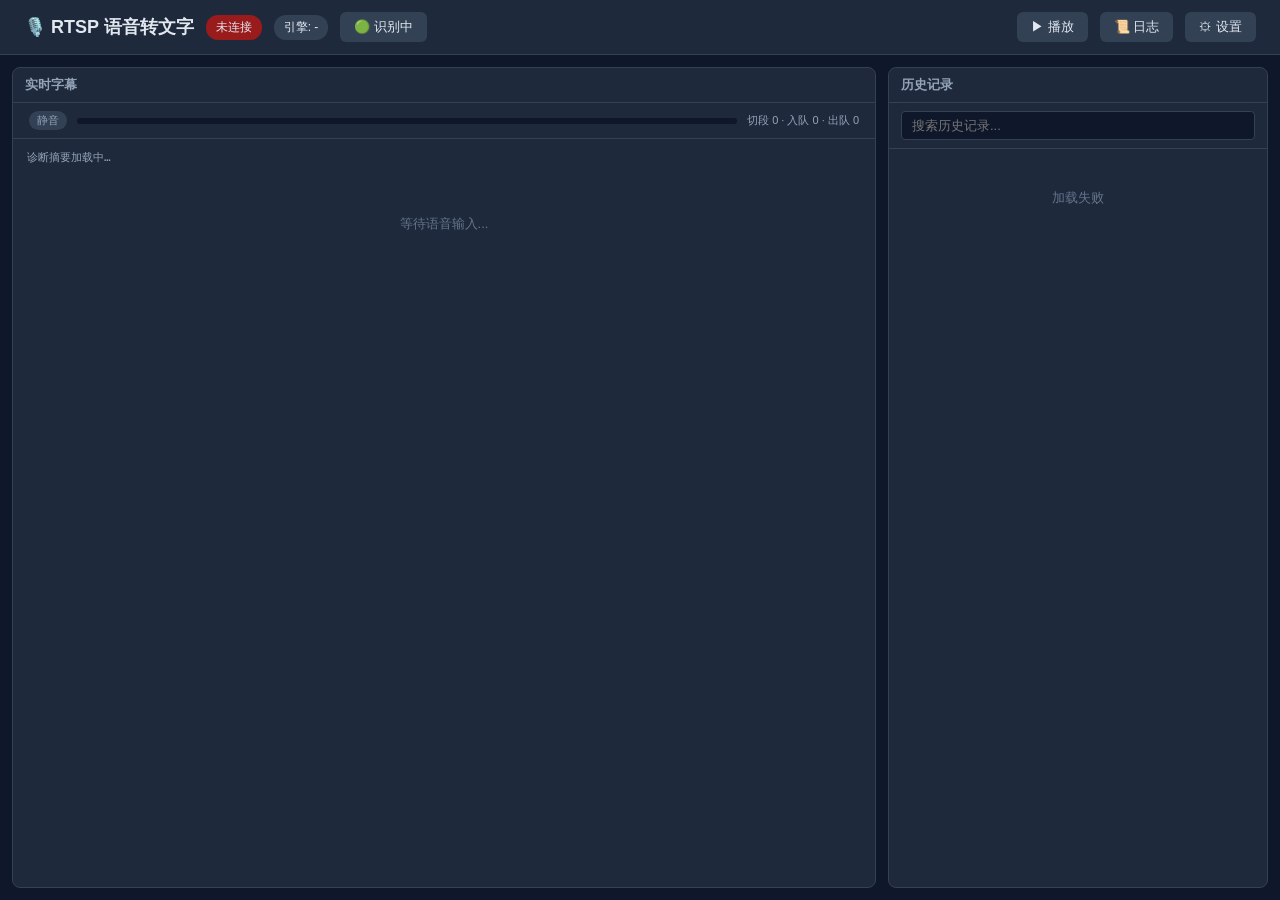
==== app/static/index.html @ 4f2e9a5c "feat: wider adjustable queue caps, backlog byte usage display and disk reclaim" ====
<!DOCTYPE html>
<html lang="zh-CN">
<head>
<meta charset="UTF-8">
<meta name="viewport" content="width=device-width, initial-scale=1.0">
<title>RTSP 语音转文字</title>
<style>
  * { margin: 0; padding: 0; box-sizing: border-box; }
  body {
    font-family: -apple-system, BlinkMacSystemFont, "Segoe UI", "PingFang SC",
                 "Hiragino Sans GB", "Microsoft YaHei", sans-serif;
    background: #0f172a;
    color: #e2e8f0;
    height: 100vh;
    display: flex;
    flex-direction: column;
  }
  header {
    background: #1e293b;
    padding: 12px 24px;
    border-bottom: 1px solid #334155;
    display: flex;
    align-items: center;
    gap: 12px;
  }
  header h1 { font-size: 18px; font-weight: 600; }
  .status {
    font-size: 12px;
    padding: 4px 10px;
    border-radius: 12px;
    background: #334155;
  }
  .status.connected { background: #166534; }
  .status.disconnected { background: #991b1b; }
  .spacer { flex: 1; }
  .icon-btn {
    background: #334155;
    color: #e2e8f0;
    border: none;
    padding: 6px 14px;
    border-radius: 6px;
    font-size: 13px;
    cursor: pointer;
  }
  .icon-btn:hover { background: #475569; }
  .icon-btn.active { background: #166534; color: #dcfce7; }
  .icon-btn.warn { background: #78350f; color: #fde68a; }
  .check-row {
    display: flex;
    align-items: center;
    gap: 8px;
    font-size: 13px;
    color: #cbd5e1;
    margin-bottom: 12px;
    cursor: pointer;
  }
  .check-row input { width: 16px; height: 16px; accent-color: #3b82f6; }
  .history-row { display: flex; gap: 8px; margin-top: 8px; }
  .history-row select { flex: 1; min-width: 0; }

  .banner {
    display: none;
    background: #78350f;
    color: #fde68a;
    font-size: 13px;
    padding: 8px 24px;
    border-bottom: 1px solid #92400e;
  }
  .banner.show { display: block; }

  main {
    flex: 1;
    display: flex;
    gap: 12px;
    padding: 12px;
    overflow: hidden;
  }
  .live-panel {
    flex: 1;
    background: #1e293b;
    border-radius: 8px;
    border: 1px solid #334155;
    display: flex;
    flex-direction: column;
    overflow: hidden;
  }
  .panel-title {
    padding: 8px 12px;
    border-bottom: 1px solid #334155;
    font-weight: 600;
    font-size: 13px;
    color: #94a3b8;
  }
  .live-content { flex: 1; overflow-y: auto; padding: 8px; }
  .live-item {
    display: flex;
    align-items: baseline;
    gap: 8px;
    margin-bottom: 4px;
    padding: 5px 10px;
    background: #0f172a;
    border-left: 3px solid #3b82f6;
    border-radius: 4px;
    animation: fadeIn 0.3s ease;
  }
  .live-item .time {
    flex: none;
    font-size: 11px;
    color: #64748b;
    font-variant-numeric: tabular-nums;
  }
  .live-item .text { font-size: 14px; line-height: 1.45; word-break: break-word; }

  .vad-bar {
    display: flex;
    align-items: center;
    gap: 10px;
    padding: 8px 16px;
    border-bottom: 1px solid #334155;
    font-size: 11px;
    color: #94a3b8;
  }
  .vad-badge {
    padding: 2px 8px;
    border-radius: 10px;
    background: #334155;
    white-space: nowrap;
  }
  .vad-badge.on { background: #166534; color: #dcfce7; }
  .vad-meter {
    flex: 1;
    height: 6px;
    background: #0f172a;
    border-radius: 3px;
    overflow: hidden;
  }
  .vad-meter-fill {
    height: 100%;
    width: 0%;
    background: #3b82f6;
    transition: width 0.1s linear;
  }
  .vad-stats { white-space: nowrap; }
  @keyframes fadeIn {
    from { opacity: 0; transform: translateY(8px); }
    to { opacity: 1; transform: translateY(0); }
  }

  .history-panel {
    width: 380px;
    background: #1e293b;
    border-radius: 8px;
    border: 1px solid #334155;
    display: flex;
    flex-direction: column;
    overflow: hidden;
  }
  .history-search { padding: 8px 12px; border-bottom: 1px solid #334155; }
  .history-search input {
    width: 100%;
    padding: 6px 10px;
    background: #0f172a;
    border: 1px solid #334155;
    border-radius: 4px;
    color: #e2e8f0;
    font-size: 13px;
    outline: none;
  }
  .history-search input:focus { border-color: #3b82f6; }
  .history-list { flex: 1; overflow-y: auto; padding: 0; }
  .history-item {
    display: flex;
    align-items: baseline;
    gap: 8px;
    padding: 5px 12px;
    border-bottom: 1px solid #334155;
    cursor: pointer;
    transition: background 0.15s;
  }
  .history-item:hover { background: #334155; }
  .history-item .time {
    flex: none;
    font-size: 11px;
    color: #64748b;
    font-variant-numeric: tabular-nums;
  }
  .history-item .text {
    font-size: 13px;
    color: #cbd5e1;
    line-height: 1.45;
    overflow: hidden;
    text-overflow: ellipsis;
    display: -webkit-box;
    -webkit-line-clamp: 2;
    -webkit-box-orient: vertical;
  }
  ::-webkit-scrollbar { width: 6px; }
  ::-webkit-scrollbar-track { background: transparent; }
  ::-webkit-scrollbar-thumb { background: #475569; border-radius: 3px; }
  .empty { color: #64748b; text-align: center; padding: 40px 16px; font-size: 13px; }

  /* 日志面板 */
  .log-mask {
    position: fixed;
    inset: 0;
    background: rgba(0,0,0,0.45);
    opacity: 0;
    pointer-events: none;
    transition: opacity 0.2s;
    z-index: 12;
  }
  .log-mask.open { opacity: 1; pointer-events: auto; }
  .log-panel {
    position: fixed;
    left: 0;
    right: 0;
    bottom: 0;
    height: 55vh;
    background: #0b1220;
    border-top: 1px solid #334155;
    transform: translateY(100%);
    transition: transform 0.25s ease;
    z-index: 13;
    display: flex;
    flex-direction: column;
  }
  .log-panel.open { transform: translateY(0); }
  .log-head {
    display: flex;
    align-items: center;
    gap: 8px;
    padding: 10px 16px;
    border-bottom: 1px solid #334155;
    font-size: 14px;
    font-weight: 600;
  }
  .log-meta { font-size: 11px; font-weight: 400; color: #64748b; }
  .log-body {
    flex: 1;
    overflow-y: auto;
    padding: 8px 16px;
    font-family: ui-monospace, SFMono-Regular, Menlo, Consolas, monospace;
    font-size: 12px;
    line-height: 1.7;
  }
  .log-line { display: flex; gap: 8px; white-space: pre-wrap; word-break: break-word; }
  .log-line .t { color: #475569; flex: none; }
  .log-line .lv { flex: none; width: 52px; }
  .log-line .lv.INFO { color: #60a5fa; }
  .log-line .lv.WARNING { color: #fbbf24; }
  .log-line .lv.ERROR { color: #f87171; }
  .log-line .lv.CRITICAL { color: #f87171; }
  .log-line .lv.DEBUG { color: #64748b; }
  .log-line .m { flex: 1; color: #cbd5e1; }
  .log-head select, .log-head input {
    background: #111c2e; color: #cbd5e1; border: 1px solid #334155;
    border-radius: 6px; padding: 3px 6px; font-size: 12px; font-weight: 400;
  }
  .log-head input { width: 132px; }
  .log-diag {
    padding: 6px 16px; font-size: 11px; color: #94a3b8;
    border-bottom: 1px solid #1e293b; background: #0f172a;
    font-family: ui-monospace, SFMono-Regular, Menlo, Consolas, monospace;
    white-space: nowrap; overflow-x: auto; flex: none;
  }
  .log-diag b { color: #e2e8f0; font-weight: 600; }
  .log-diag .bad { color: #f87171; }
  .log-diag .warn { color: #fbbf24; }
  .log-diag .good { color: #4ade80; }

  /* 首页实时诊断摘要（与日志面板同一份数据） */
  .main-diag {
    margin: 4px 14px 0; padding: 6px 0 2px; font-size: 11px; color: #94a3b8;
    border-top: 1px solid #1e293b;
    font-family: ui-monospace, SFMono-Regular, Menlo, Consolas, monospace;
    white-space: nowrap; overflow-x: auto;
  }
  .main-diag b { color: #e2e8f0; font-weight: 600; }
  .main-diag .bad { color: #f87171; }
  .main-diag .warn { color: #fbbf24; }
  .main-diag .good { color: #4ade80; }

  /* 设置抽屉 */
  .drawer-mask {
    position: fixed;
    inset: 0;
    background: rgba(0,0,0,0.5);
    opacity: 0;
    pointer-events: none;
    transition: opacity 0.2s;
    z-index: 10;
  }
  .drawer-mask.open { opacity: 1; pointer-events: auto; }
  .drawer {
    position: fixed;
    top: 0;
    right: 0;
    height: 100%;
    width: 440px;
    max-width: 92vw;
    background: #1e293b;
    border-left: 1px solid #334155;
    transform: translateX(100%);
    transition: transform 0.25s ease;
    z-index: 11;
    display: flex;
    flex-direction: column;
  }
  .drawer.open { transform: translateX(0); }
  .drawer-head {
    display: flex;
    align-items: center;
    justify-content: space-between;
    padding: 16px 20px;
    border-bottom: 1px solid #334155;
    font-weight: 600;
  }
  .drawer-body { flex: 1; overflow-y: auto; padding: 16px 20px; }
  .drawer-foot {
    padding: 12px 20px;
    border-top: 1px solid #334155;
    display: flex;
    gap: 10px;
    justify-content: flex-end;
  }
  .group { margin-bottom: 24px; }
  .group-title {
    font-size: 12px;
    color: #64748b;
    text-transform: uppercase;
    letter-spacing: 0.05em;
    margin-bottom: 10px;
  }
  .field { margin-bottom: 14px; }
  .field label {
    display: block;
    font-size: 13px;
    color: #cbd5e1;
    margin-bottom: 6px;
  }
  .field input[type=text], .field input[type=password], .field input[type=number], .field input[type=time], .field select {
    width: 100%;
    padding: 8px 10px;
    background: #0f172a;
    border: 1px solid #334155;
    border-radius: 5px;
    color: #e2e8f0;
    font-size: 13px;
    outline: none;
  }
  .field input:focus, .field select:focus { border-color: #3b82f6; }
  .field input[type=range] { width: 100%; accent-color: #3b82f6; }
  .hint { font-size: 11px; color: #64748b; margin-top: 4px; line-height: 1.5; }
  .value-tag { color: #60a5fa; font-weight: 600; }
  .primary-btn {
    background: #2563eb;
    color: #fff;
    border: none;
    padding: 8px 18px;
    border-radius: 6px;
    font-size: 13px;
    cursor: pointer;
  }
  .primary-btn:hover { background: #1d4ed8; }
  .secondary-btn {
    background: transparent;
    color: #94a3b8;
    border: 1px solid #334155;
    padding: 8px 18px;
    border-radius: 6px;
    font-size: 13px;
    cursor: pointer;
  }
  .secondary-btn:hover { background: #334155; }
  .toast {
    position: fixed;
    left: 50%;
    bottom: 32px;
    transform: translateX(-50%) translateY(20px);
    background: #166534;
    color: #dcfce7;
    padding: 10px 20px;
    border-radius: 6px;
    font-size: 13px;
    opacity: 0;
    pointer-events: none;
    transition: all 0.25s;
    z-index: 20;
  }
  .toast.show { opacity: 1; transform: translateX(-50%) translateY(0); }
  .toast.error { background: #991b1b; color: #fee2e2; }
</style>
</head>
<body>
<header>
  <h1>🎙️ RTSP 语音转文字</h1>
  <span id="status" class="status disconnected">未连接</span>
  <span id="engine-tag" class="status">引擎: -</span>
  <button class="icon-btn" id="asr-toggle" title="识别总开关">🟢 识别中</button>
  <div class="spacer"></div>
  <button class="icon-btn" id="listen-btn" title="实时播放摄像头声音">▶ 播放</button>
  <button class="icon-btn" id="open-logs" title="查看容器运行日志">📜 日志</button>
  <button class="icon-btn" id="open-settings">⚙ 设置</button>
</header>
<div id="engine-banner" class="banner">当前识别引擎未配置密钥，语音不会被识别。点击右上角「设置」配置。</div>

<main>
  <div class="live-panel">
    <div class="panel-title">实时字幕</div>
    <div class="vad-bar">
      <span class="vad-badge" id="vad-badge">静音</span>
      <div class="vad-meter"><div class="vad-meter-fill" id="vad-level"></div></div>
      <span class="vad-stats" id="vad-stats">切段 0 · 入队 0 · 出队 0</span>
    </div>
    <div class="main-diag" id="main-diag">诊断摘要加载中…</div>
    <div id="live-content" class="live-content">
      <div class="empty">等待语音输入...</div>
    </div>
  </div>

  <div class="history-panel">
    <div class="panel-title">历史记录</div>
    <div class="history-search">
      <input id="search" type="text" placeholder="搜索历史记录..." />
    </div>
    <div id="history-list" class="history-list"></div>
  </div>
</main>

<div class="log-mask" id="log-mask"></div>
<section class="log-panel" id="log-panel">
  <div class="log-head">
    <span>运行日志</span>
    <span class="log-meta">最近 1000 行 · 同时轮转落盘 /data/logs/stt.log</span>
    <div class="spacer"></div>
    <select id="log-level">
      <option value="">全部级别</option>
      <option value="WARNING">告警 + 错误</option>
      <option value="ERROR">仅错误</option>
    </select>
    <input type="search" id="log-search" placeholder="过滤关键字…" />
    <button class="icon-btn" id="log-pause">暂停</button>
    <button class="icon-btn" id="log-clear">清空</button>
    <button class="icon-btn" id="log-close">关闭</button>
  </div>
  <div class="log-diag" id="log-diag">诊断摘要加载中…</div>
  <div class="log-body" id="log-body"></div>
</section>

<div class="drawer-mask" id="drawer-mask"></div>
<aside class="drawer" id="drawer">
  <div class="drawer-head">
    <span>设置</span>
    <button class="secondary-btn" id="close-settings">关闭</button>
  </div>
  <div class="drawer-body">
    <div class="group">
      <div class="group-title">音频源</div>
      <div class="field">
        <label>RTSP 地址</label>
        <input type="text" id="rtsp_url" placeholder="rtsp://192.168.1.100:8554/live" />
        <div class="history-row">
          <select id="rtsp-history-select">
            <option value="">从历史地址选择…</option>
          </select>
          <button type="button" class="icon-btn" id="rtsp-history-delete">删除</button>
        </div>
        <div class="hint">修改后会自动重连拉流。最近使用的 10 个地址会自动记录。</div>
      </div>
    </div>

    <div class="group">
      <div class="group-title">识别引擎</div>
      <div class="field">
        <label>引擎</label>
        <select id="asr_engine">
          <option value="aliyun">阿里云百炼（实时，10 小时/月免费）</option>
          <option value="tencent">腾讯云一句话识别（5000 次/月免费）</option>
          <option value="openai">OpenAI 兼容接口</option>
        </select>
      </div>
      <div class="field">
        <label>识别语言</label>
        <select id="asr_language">
          <option value="zh">中文</option>
          <option value="en">英文</option>
          <option value="auto">自动检测</option>
        </select>
        <div class="hint">指定中文可避免把中文识别成英文。腾讯一句话识别不支持自动检测，「自动」时按中文处理。</div>
      </div>

      <div class="engine-panel" data-engine="aliyun">
        <div class="field">
          <label>DashScope API Key</label>
          <input type="password" id="dashscope_api_key" autocomplete="off" />
        </div>
        <div class="field">
          <label>模型</label>
          <input type="text" id="asr_model" placeholder="paraformer-realtime-v2" />
        </div>
      </div>

      <div class="engine-panel" data-engine="tencent">
        <div class="field">
          <label>SecretId</label>
          <input type="password" id="tencent_secret_id" autocomplete="off" />
        </div>
        <div class="field">
          <label>SecretKey</label>
          <input type="password" id="tencent_secret_key" autocomplete="off" />
        </div>
        <div class="field">
          <label>地域</label>
          <input type="text" id="tencent_region" placeholder="ap-shanghai" />
        </div>
        <div class="hint">腾讯云控制台 → 访问管理 → API 密钥管理。语音识别需开通「一句话识别」。</div>
      </div>

      <div class="engine-panel" data-engine="openai">
        <div class="field">
          <label>接口地址</label>
          <input type="text" id="openai_base_url" placeholder="https://api.openai.com/v1" />
        </div>
        <div class="field">
          <label>API Key</label>
          <input type="password" id="openai_api_key" autocomplete="off" />
        </div>
        <div class="field">
          <label>模型</label>
          <input type="text" id="openai_model" placeholder="whisper-1" />
        </div>
        <div class="hint">填兼容 /audio/transcriptions 的服务地址，可指向中转或自建服务。</div>
      </div>
    </div>

    <div class="group">
      <div class="group-title">识别时段</div>
      <label class="check-row">
        <input type="checkbox" id="asr_schedule_enabled" />
        只在指定时段识别
      </label>
      <div class="field">
        <label>开始时间</label>
        <input type="time" id="asr_start_time" />
      </div>
      <div class="field">
        <label>结束时间</label>
        <input type="time" id="asr_end_time" />
      </div>
      <div class="hint">按容器本地时间（TZ 环境变量），跨午夜可设 22:00–06:00；起止相同表示全天。时段外会断开拉流，摄像头不再被拉取，进入时段自动重连（约 2 秒）。顶部识别开关只影响识别，不影响拉流和播放。</div>
    </div>

    <div class="group">
      <div class="group-title">VAD 静音检测</div>
      <div class="field">
        <label>灵敏度 <span class="value-tag" id="vad_mode_val">3</span></label>
        <input type="range" id="vad_mode" min="0" max="3" step="1" />
        <div class="hint">0 最灵敏（小声也会识别，噪声多），3 最严格（嘈杂环境更干净）。</div>
      </div>
      <div class="field">
        <label>能量门限 <span class="value-tag" id="rms_val">-45 dBFS</span></label>
        <input type="range" id="vad_rms_dbfs" min="-80" max="-10" step="1" />
        <div class="hint">低于该音量的声音不算语音。噪声大往上调（如 -35），说话轻就往下调（如 -55）。</div>
      </div>
      <div class="field">
        <label>分析帧长（毫秒）</label>
        <select id="vad_frame_ms">
          <option value="10">10</option>
          <option value="20">20</option>
          <option value="30">30</option>
        </select>
        <div class="hint">一般保持 30 即可。</div>
      </div>
      <div class="field">
        <label>断句静音时长 <span class="value-tag" id="silence_ms_val">300 ms</span></label>
        <input type="range" id="vad_silence_frames" min="3" max="60" step="1" />
        <div class="hint">静音持续多久认为一句话结束。调小断句快，调大句子更完整。</div>
      </div>
      <div class="field">
        <label>最短语音 <span class="value-tag" id="min_speech_ms_val">300 ms</span></label>
        <input type="range" id="vad_min_speech_frames" min="1" max="30" step="1" />
        <div class="hint">低于此时长的声音会被忽略，可过滤咳嗽、开关门等短噪声。</div>
      </div>
      <div class="field">
        <label>有效语音占比 <span class="value-tag" id="ratio_val">50 %</span></label>
        <input type="range" id="vad_min_speech_ratio" min="0" max="100" step="5" />
        <div class="hint">一段音频里"真语音帧"的最低占比。噪声往往只有零星几帧被判为语音，调到 50% 以上能明显减少空识别；设 0 关闭此项。</div>
      </div>
      <div class="field">
        <label>句首补帧 <span class="value-tag" id="preroll_val">200 ms</span></label>
        <input type="range" id="vad_preroll_ms" min="0" max="500" step="50" />
        <div class="hint">开讲前补进片段的音频。VAD 判定有滞后，不补会吞掉字头；设 0 关闭。</div>
      </div>
      <div class="field">
        <label>句尾静音 <span class="value-tag" id="tailpad_val">150 ms</span></label>
        <input type="range" id="vad_tail_pad_ms" min="0" max="600" step="50" />
        <div class="hint">切段时保留多少静音尾。整段 600ms 静音送进模型容易产生幻觉文本，裁短更干净也更快。</div>
      </div>
      <div class="hint">这些参数保存后立即生效，无需重启容器。</div>
    </div>

    <div class="group">
      <div class="group-title">噪音结果过滤</div>
      <label class="check-row">
        <input type="checkbox" id="filter_noise_text" />
        丢弃语气词、单字与幻觉短词
      </label>
      <div class="field">
        <label>噪音词黑名单（逗号分隔）</label>
        <input type="text" id="filter_ignore_words" placeholder="嗯,啊,here,shoes" />
        <div class="hint">识别结果（忽略标点、不分大小写）完全等于其中任一词时丢弃。已内置常见语气词与幻觉词，这里补现场特有的杂音词即可。</div>
      </div>
      <div class="hint">模型对纯噪声会"编"出文字（嗯、啊、四、Here.）。此开关只影响入库与推送，不影响拉流；关闭后记录全部原始结果。</div>
    </div>

    <div class="group">
      <div class="group-title">识别队列</div>
      <div class="field">
        <label>处理模式</label>
        <select id="queue_mode">
          <option value="durable">完整优先（落盘排队，不丢）</option>
          <option value="realtime">实时优先（过期丢弃）</option>
        </select>
        <div class="hint">完整优先：语音段写入 ./data/pending.db，ASR 慢时后台按采集顺序慢慢补识别，容器重启不丢，入库时间仍是说话时刻。实时优先：只在内存排队，等太久就丢，保证低延迟。切换模式需重启容器。</div>
      </div>
      <div class="field">
        <label>队列上限（条） <span class="value-tag" id="queue_items_val">2000</span></label>
        <input type="range" id="queue_max_items" min="100" max="10000" step="100" />
        <div class="hint">超出后丢最旧的一段并记日志。保存即生效，无需重启。注意：上限只延缓溢出，服务端长期跟不上产出速度时积压仍会涨到上限。</div>
      </div>
      <div class="field">
        <label>磁盘容量上限 <span class="value-tag" id="queue_mb_val">256 MB</span></label>
        <input type="range" id="queue_max_mb" min="8" max="1024" step="8" />
        <div class="hint">待识别队列的磁盘硬上限，防止把 ./data 卷写满。保存即生效，无需重启；设置前确认 ./data 所在磁盘剩余空间足够。积压清空后会自动回收 pending.db 占用的空间。</div>
      </div>
    </div>

    <div class="group">
      <div class="group-title">拉流与调试</div>
      <div class="field">
        <label>拉流超时 <span class="value-tag" id="timeout_val">20 s</span></label>
        <input type="range" id="ffmpeg_timeout" min="5" max="60" step="5" />
        <div class="hint">网络 I/O 超时，同时作为「无音频数据」看门狗：超过该秒数没数据就断开重连，避免摄像头半开时静默卡死。拉不到流会按 5→10→20→40→60 秒退避。</div>
      </div>
      <div class="field">
        <label>队列最长等待 <span class="value-tag" id="queue_age_val">10 s</span></label>
        <input type="range" id="asr_max_queue_age" min="0" max="120" step="5" />
        <div class="hint">仅「实时优先」模式生效：排队超过该秒数直接丢弃，不补识别几十秒前的话。设为 0 = 不限制。完整优先模式按队列条数/容量限制，不按等待时间丢。</div>
      </div>
      <label class="check-row">
        <input type="checkbox" id="save_rejected_audio" />
        保存被过滤的音频片段
      </label>
      <div class="hint">开启后，被 VAD 或文本层丢弃的片段存到 ./data/audio/rejected/（WAV，最多保留 50 个）。回听可判断是噪声还是误杀，调完参数建议关掉。</div>
    </div>
  </div>
  <div class="drawer-foot">
    <button class="secondary-btn" id="cancel-settings">取消</button>
    <button class="primary-btn" id="save-settings">保存并应用</button>
  </div>
</aside>
<div class="toast" id="toast"></div>

<script>
const liveContent = document.getElementById('live-content');
const historyList = document.getElementById('history-list');
const statusEl = document.getElementById('status');
const engineTag = document.getElementById('engine-tag');
const engineBanner = document.getElementById('engine-banner');
const searchInput = document.getElementById('search');
const vadBadge = document.getElementById('vad-badge');
const vadLevel = document.getElementById('vad-level');
const vadStats = document.getElementById('vad-stats');
const drawer = document.getElementById('drawer');
const drawerMask = document.getElementById('drawer-mask');
const toastEl = document.getElementById('toast');
const listenBtn = document.getElementById('listen-btn');
const asrToggle = document.getElementById('asr-toggle');
const logPanel = document.getElementById('log-panel');
const logMask = document.getElementById('log-mask');
const logBody = document.getElementById('log-body');
const logPauseBtn = document.getElementById('log-pause');

const ENGINE_LABELS = { aliyun: '阿里云', tencent: '腾讯云', openai: 'OpenAI 兼容' };
const SECRET_FIELDS = ['dashscope_api_key', 'tencent_secret_id', 'tencent_secret_key', 'openai_api_key'];

/* 可选访问口令：首次用 ?token=xxx 打开页面即记住，后续请求与 WS 自动带上 */
const urlToken = new URLSearchParams(location.search).get('token');
if (urlToken) localStorage.setItem('stt_token', urlToken);
function apiFetch(url, opts = {}) {
  const token = localStorage.getItem('stt_token') || '';
  const headers = new Headers(opts.headers || {});
  if (token) headers.set('X-Access-Token', token);
  return fetch(url, { ...opts, headers });
}
function wsToken() {
  const token = localStorage.getItem('stt_token') || '';
  return token ? `?token=${encodeURIComponent(token)}` : '';
}

let ws = null;
let searchTimer = null;
let currentEngine = 'aliyun';

/* 实时监听 */
let listenWanted = false;
let audioCtx = null;
let playHead = 0;

function initAudio() {
  if (!audioCtx) {
    const Ctx = window.AudioContext || window.webkitAudioContext;
    audioCtx = new Ctx();
  }
  if (audioCtx.state === 'suspended') audioCtx.resume();
  playHead = 0;
}

function playPcm(buffer) {
  if (!audioCtx) return;
  const int16 = new Int16Array(buffer);
  if (!int16.length) return;
  const float32 = new Float32Array(int16.length);
  for (let i = 0; i < int16.length; i++) float32[i] = int16[i] / 32768;

  const audioBuffer = audioCtx.createBuffer(1, int16.length, 16000);
  audioBuffer.copyToChannel(float32, 0);

  const src = audioCtx.createBufferSource();
  src.buffer = audioBuffer;
  src.connect(audioCtx.destination);

  const now = audioCtx.currentTime;
  // 播放落后或超前太多时重新对齐，避免延迟累积
  if (playHead < now || playHead > now + 1) playHead = now + 0.08;
  src.start(playHead);
  playHead += audioBuffer.duration;
}

function sendListenState() {
  if (ws && ws.readyState === WebSocket.OPEN) {
    ws.send(JSON.stringify({ type: 'listen', on: listenWanted }));
  }
}

function toggleListen() {
  listenWanted = !listenWanted;
  if (listenWanted) initAudio();
  listenBtn.classList.toggle('active', listenWanted);
  listenBtn.textContent = listenWanted ? '⏹ 停止播放' : '▶ 播放';
  sendListenState();
}

function setStatus(connected) {
  statusEl.textContent = connected ? '已连接' : '未连接';
  statusEl.className = 'status ' + (connected ? 'connected' : 'disconnected');
}

function showToast(msg, isError = false) {
  toastEl.textContent = msg;
  toastEl.className = 'toast show' + (isError ? ' error' : '');
  clearTimeout(showToast._t);
  showToast._t = setTimeout(() => { toastEl.className = 'toast'; }, 2500);
}

function connectWS() {
  const proto = location.protocol === 'https:' ? 'wss:' : 'ws:';
  ws = new WebSocket(`${proto}//${location.host}/ws${wsToken()}`);
  ws.binaryType = 'arraybuffer';
  ws.onopen = () => {
    setStatus(true);
    sendListenState();
  };
  ws.onclose = () => {
    setStatus(false);
    if (listenWanted) showToast('连接断开，重连后继续播放', true);
    setTimeout(connectWS, 3000);
  };
  ws.onerror = () => setStatus(false);
  ws.onmessage = (e) => {
    // 二进制帧是实时音频
    if (typeof e.data !== 'string') {
      playPcm(e.data);
      return;
    }
    const msg = JSON.parse(e.data);
    if (msg.type === 'transcript') {
      addLiveItem(msg);
      prependHistoryItem(msg);
    } else if (msg.type === 'vad') {
      updateVad(msg);
    } else if (msg.type === 'stream') {
      updateStreamState(msg.paused);
    } else if (msg.type === 'asr_state') {
      showToast(msg.blocked ? `识别服务不可用，${msg.retry_in} 秒后自动重试` : '识别服务已恢复', !!msg.blocked);
    }
  };
}

function updateStreamState(paused) {
  if (paused) {
    vadLevel.style.width = '0%';
    vadBadge.textContent = '已停流';
    vadBadge.className = 'vad-badge';
    vadStats.textContent = '不在时段内，拉流已停止';
  } else {
    vadBadge.textContent = '静音';
    vadStats.textContent = '切段 0 · 入队 0 · 出队 0';
    if (listenWanted) showToast('已进入时段，拉流恢复');
  }
}

function updateVad(msg) {
  const pct = Math.max(0, Math.min(100, ((msg.level + 60) / 60) * 100));
  vadLevel.style.width = pct + '%';
  vadLevel.style.background = msg.speech ? '#22c55e' : '#3b82f6';
  vadBadge.textContent = msg.active ? '说话中' : (msg.speech ? '语音' : '静音');
  vadBadge.className = 'vad-badge' + (msg.active ? ' on' : '');
  let text = `切段 ${msg.segments ?? 0}`;
  if (msg.dropped) text += ` · VAD丢 ${msg.dropped}`;
  text += ` · 入队 ${msg.enq ?? 0} · 出队 ${msg.deq ?? 0}`;
  if (msg.qfail) text += ` · 队列丢 ${msg.qfail}`;
  if (msg.mode === 'durable' && (msg.backlog || 0) > 0) {
    text += ` · 待识别 ${msg.backlog}`;
    if (msg.backlog_bytes) text += ` (${(msg.backlog_bytes / 1048576).toFixed(1)}MB)`;
  }
  if (msg.last_duration_ms) text += ` · 最近 ${(msg.last_duration_ms / 1000).toFixed(1)}s`;
  vadStats.textContent = text;
}

function fmtTime(iso) {
  const d = iso ? new Date(iso) : new Date();
  if (isNaN(d.getTime())) return iso;
  const time = d.toLocaleTimeString('zh-CN', { hour12: false });
  const now = new Date();
  if (d.toDateString() === now.toDateString()) return time;
  const pad = (n) => String(n).padStart(2, '0');
  return `${pad(d.getMonth() + 1)}-${pad(d.getDate())} ${time}`;
}

function buildItem(msg, cls) {
  const div = document.createElement('div');
  div.className = cls;
  div.innerHTML = '<div class="time"></div><div class="text"></div>';
  div.querySelector('.time').textContent = fmtTime(msg.timestamp);
  div.querySelector('.text').textContent = msg.text;
  return div;
}

function addLiveItem(msg) {
  const empty = liveContent.querySelector('.empty');
  if (empty) empty.remove();
  const nearTop = liveContent.scrollTop < 40;
  liveContent.insertBefore(buildItem(msg, 'live-item'), liveContent.firstChild);
  if (nearTop) liveContent.scrollTop = 0;
}

function prependHistoryItem(msg) {
  const empty = historyList.querySelector('.empty');
  if (empty) empty.remove();
  historyList.insertBefore(buildItem(msg, 'history-item'), historyList.firstChild);
}

async function loadHistory(keyword = '') {
  try {
    const res = await apiFetch(`/api/transcripts?limit=100&keyword=${encodeURIComponent(keyword)}`);
    const data = await res.json();
    historyList.innerHTML = '';
    if (!data.items.length) {
      historyList.innerHTML = '<div class="empty">暂无记录</div>';
      return;
    }
    // 接口已按时间倒序返回（最新在前），直接顺序追加
    data.items.forEach(item => historyList.appendChild(buildItem(item, 'history-item')));
  } catch (e) {
    historyList.innerHTML = '<div class="empty">加载失败</div>';
  }
}

searchInput.addEventListener('input', () => {
  clearTimeout(searchTimer);
  searchTimer = setTimeout(() => loadHistory(searchInput.value.trim()), 300);
});

/* ---------- 识别开关 ---------- */
function renderAsrState(data) {
  const enabled = !!data.asr_enabled;
  const active = !!data.asr_active;
  asrToggle.dataset.enabled = enabled ? '1' : '0';
  if (!enabled) {
    asrToggle.textContent = '⏸ 识别已关';
    asrToggle.className = 'icon-btn warn';
    asrToggle.title = '点击开启识别';
  } else if (!active) {
    asrToggle.textContent = '⏸ 时段外';
    asrToggle.className = 'icon-btn warn';
    asrToggle.title = '已开启，但当前不在识别时段';
  } else {
    asrToggle.textContent = '🟢 识别中';
    asrToggle.className = 'icon-btn active';
    asrToggle.title = '点击暂停识别';
  }
}

async function toggleAsr() {
  const next = asrToggle.dataset.enabled !== '1';
  try {
    const res = await apiFetch('/api/settings', {
      method: 'POST',
      headers: { 'Content-Type': 'application/json' },
      body: JSON.stringify({ asr_enabled: next }),
    });
    const data = await res.json();
    if (!res.ok) throw new Error(data.detail || '切换失败');
    renderAsrState({ asr_enabled: data.values.asr_enabled, asr_active: data.asr_active });
    showToast(next ? '识别已开启' : '识别已暂停（仍可播放和看状态）');
  } catch (e) {
    showToast(e.message, true);
  }
}

/* ---------- 设置 ---------- */
function applyEnginePanels(engine) {
  currentEngine = engine;
  document.querySelectorAll('.engine-panel').forEach(el => {
    el.style.display = el.dataset.engine === engine ? 'block' : 'none';
  });
  engineTag.textContent = '引擎: ' + (ENGINE_LABELS[engine] || engine);
}

function syncVadLabels() {
  const frameMs = parseInt(document.getElementById('vad_frame_ms').value, 10);
  document.getElementById('vad_mode_val').textContent = document.getElementById('vad_mode').value;
  document.getElementById('rms_val').textContent = document.getElementById('vad_rms_dbfs').value + ' dBFS';
  const silenceFrames = parseInt(document.getElementById('vad_silence_frames').value, 10);
  const minSpeech = parseInt(document.getElementById('vad_min_speech_frames').value, 10);
  document.getElementById('silence_ms_val').textContent = (silenceFrames * frameMs) + ' ms';
  document.getElementById('min_speech_ms_val').textContent = (minSpeech * frameMs) + ' ms';
  document.getElementById('ratio_val').textContent = document.getElementById('vad_min_speech_ratio').value + ' %';
  document.getElementById('preroll_val').textContent = document.getElementById('vad_preroll_ms').value + ' ms';
  document.getElementById('tailpad_val').textContent = document.getElementById('vad_tail_pad_ms').value + ' ms';
  document.getElementById('timeout_val').textContent = document.getElementById('ffmpeg_timeout').value + ' s';
  document.getElementById('queue_age_val').textContent = document.getElementById('asr_max_queue_age').value + ' s';
  document.getElementById('queue_items_val').textContent = document.getElementById('queue_max_items').value;
  document.getElementById('queue_mb_val').textContent = document.getElementById('queue_max_mb').value + ' MB';
}

async function loadRtspHistory() {
  const sel = document.getElementById('rtsp-history-select');
  try {
    const res = await apiFetch('/api/rtsp-history');
    const data = await res.json();
    sel.innerHTML = '<option value="">从历史地址选择…</option>';
    (data.items || []).forEach((url) => {
      const opt = document.createElement('option');
      opt.value = url;
      opt.textContent = url;
      sel.appendChild(opt);
    });
    sel.value = '';
  } catch (e) {
    /* 忽略 */
  }
}

async function deleteRtspHistory() {
  const sel = document.getElementById('rtsp-history-select');
  if (!sel.value) {
    showToast('请先在下拉框选择要删除的地址', true);
    return;
  }
  if (!confirm(`确定删除这条历史地址？\n\n${sel.value}`)) return;
  try {
    await apiFetch(`/api/rtsp-history?url=${encodeURIComponent(sel.value)}`, { method: 'DELETE' });
    await loadRtspHistory();
    showToast('已删除历史地址');
  } catch (e) {
    showToast('删除失败', true);
  }
}

async function loadSettings() {
  const res = await apiFetch('/api/settings');
  const data = await res.json();
  const v = data.values;

  document.getElementById('rtsp_url').value = v.rtsp_url || '';
  loadRtspHistory();
  document.getElementById('asr_engine').value = v.asr_engine || 'aliyun';
  document.getElementById('asr_language').value = v.asr_language || 'zh';
  document.getElementById('asr_model').value = v.asr_model || '';
  document.getElementById('tencent_region').value = v.tencent_region || '';
  document.getElementById('openai_base_url').value = v.openai_base_url || '';
  document.getElementById('openai_model').value = v.openai_model || '';

  SECRET_FIELDS.forEach(id => {
    const input = document.getElementById(id);
    input.value = '';
    if (v[id]) {
      input.placeholder = `${v[id]}（已配置，留空不修改）`;
    } else {
      input.placeholder = '未配置';
    }
  });

  document.getElementById('vad_mode').value = v.vad_mode;
  document.getElementById('vad_rms_dbfs').value = v.vad_rms_dbfs;
  document.getElementById('vad_frame_ms').value = v.vad_frame_ms;
  document.getElementById('vad_silence_frames').value = v.vad_silence_frames;
  document.getElementById('vad_min_speech_frames').value = v.vad_min_speech_frames;
  document.getElementById('vad_min_speech_ratio').value = Math.round((v.vad_min_speech_ratio ?? 0.5) * 100);
  document.getElementById('vad_preroll_ms').value = v.vad_preroll_ms ?? 200;
  document.getElementById('vad_tail_pad_ms').value = v.vad_tail_pad_ms ?? 150;
  document.getElementById('ffmpeg_timeout').value = v.ffmpeg_timeout ?? 20;
  document.getElementById('asr_max_queue_age').value = v.asr_max_queue_age ?? 10;
  document.getElementById('queue_mode').value = v.queue_mode ?? 'durable';
  document.getElementById('queue_max_items').value = v.queue_max_items ?? 2000;
  document.getElementById('queue_max_mb').value = v.queue_max_mb ?? 256;
  document.getElementById('save_rejected_audio').checked = !!v.save_rejected_audio;
  document.getElementById('filter_noise_text').checked = v.filter_noise_text ?? true;
  document.getElementById('filter_ignore_words').value = v.filter_ignore_words ?? '';
  syncVadLabels();

  document.getElementById('asr_schedule_enabled').checked = !!v.asr_schedule_enabled;
  document.getElementById('asr_start_time').value = v.asr_start_time || '08:00';
  document.getElementById('asr_end_time').value = v.asr_end_time || '22:00';

  applyEnginePanels(v.asr_engine || 'aliyun');
  engineBanner.className = 'banner' + (data.engine_ready ? '' : ' show');
  renderAsrState({ asr_enabled: v.asr_enabled, asr_active: data.asr_active });
}

async function saveSettings() {
  const patch = {
    rtsp_url: document.getElementById('rtsp_url').value.trim(),
    asr_engine: document.getElementById('asr_engine').value,
    asr_language: document.getElementById('asr_language').value,
    asr_model: document.getElementById('asr_model').value.trim(),
    tencent_region: document.getElementById('tencent_region').value.trim(),
    openai_base_url: document.getElementById('openai_base_url').value.trim(),
    openai_model: document.getElementById('openai_model').value.trim(),
    vad_mode: parseInt(document.getElementById('vad_mode').value, 10),
    vad_rms_dbfs: parseInt(document.getElementById('vad_rms_dbfs').value, 10),
    vad_frame_ms: parseInt(document.getElementById('vad_frame_ms').value, 10),
    vad_silence_frames: parseInt(document.getElementById('vad_silence_frames').value, 10),
    vad_min_speech_frames: parseInt(document.getElementById('vad_min_speech_frames').value, 10),
    vad_min_speech_ratio: parseInt(document.getElementById('vad_min_speech_ratio').value, 10) / 100,
    vad_preroll_ms: parseInt(document.getElementById('vad_preroll_ms').value, 10),
    vad_tail_pad_ms: parseInt(document.getElementById('vad_tail_pad_ms').value, 10),
    ffmpeg_timeout: parseInt(document.getElementById('ffmpeg_timeout').value, 10),
    asr_max_queue_age: parseInt(document.getElementById('asr_max_queue_age').value, 10),
    queue_mode: document.getElementById('queue_mode').value,
    queue_max_items: parseInt(document.getElementById('queue_max_items').value, 10),
    queue_max_mb: parseInt(document.getElementById('queue_max_mb').value, 10),
    save_rejected_audio: document.getElementById('save_rejected_audio').checked,
    filter_noise_text: document.getElementById('filter_noise_text').checked,
    filter_ignore_words: document.getElementById('filter_ignore_words').value.trim(),
    asr_schedule_enabled: document.getElementById('asr_schedule_enabled').checked,
    asr_start_time: document.getElementById('asr_start_time').value,
    asr_end_time: document.getElementById('asr_end_time').value,
  };
  SECRET_FIELDS.forEach(id => {
    const value = document.getElementById(id).value.trim();
    if (value) patch[id] = value;
  });

  try {
    const res = await apiFetch('/api/settings', {
      method: 'POST',
      headers: { 'Content-Type': 'application/json' },
      body: JSON.stringify(patch),
    });
    const data = await res.json();
    if (!res.ok) throw new Error(data.detail || '保存失败');
    showToast(data.changed.length ? `已生效：${data.changed.length} 项配置` : '没有变化');
    await loadSettings();
    closeDrawer();
  } catch (e) {
    showToast(e.message, true);
  }
}

/* ---------- 运行日志 ---------- */
let logTimer = null;
let logLastId = 0;
let logPaused = false;
let logItems = [];
let logLevel = '';
let logKeyword = '';
const logLevelSel = document.getElementById('log-level');
const logSearchInput = document.getElementById('log-search');
const logDiagEl = document.getElementById('log-diag');
const mainDiagEl = document.getElementById('main-diag');

function escHtml(s) {
  return String(s ?? '').replace(/[&<>"']/g, c => ({'&':'&amp;','<':'&lt;','>':'&gt;','"':'&quot;',"'":'&#39;'}[c]));
}

function logMatches(item) {
  if (logLevel === 'ERROR' && item.level !== 'ERROR' && item.level !== 'CRITICAL') return false;
  if (logLevel === 'WARNING' && item.level !== 'WARNING' && item.level !== 'ERROR' && item.level !== 'CRITICAL') return false;
  if (logKeyword && !(item.message + ' ' + (item.logger || '')).toLowerCase().includes(logKeyword)) return false;
  return true;
}

function makeLogLine(item) {
  const div = document.createElement('div');
  div.className = 'log-line';
  const t = document.createElement('span');
  t.className = 't';
  t.textContent = item.time;
  const lv = document.createElement('span');
  lv.className = 'lv ' + item.level;
  lv.textContent = item.level;
  const m = document.createElement('span');
  m.className = 'm';
  m.textContent = item.message;
  div.append(t, lv, m);
  div.title = item.logger || '';
  return div;
}

function appendLogLine(item) {
  logItems.push(item);
  if (logItems.length > 1000) logItems.shift();
  if (!logMatches(item)) return;
  const empty = logBody.querySelector('.empty');
  if (empty) empty.remove();
  logBody.appendChild(makeLogLine(item));
}

function renderLogLines() {
  const shown = logItems.filter(logMatches);
  const frag = document.createDocumentFragment();
  shown.forEach(i => frag.appendChild(makeLogLine(i)));
  logBody.innerHTML = '';
  if (!shown.length) logBody.innerHTML = '<div class="empty">无匹配日志</div>';
  else logBody.appendChild(frag);
}

function fmtMs(ms) {
  if (ms == null) return '-';
  return ms >= 1000 ? (ms / 1000).toFixed(1) + 's' : Math.round(ms) + 'ms';
}

function renderDiag(data) {
  if (!data || !data.diagnostics) return;
  const d = data.diagnostics;
  const err = d.last_error;
  const qt = data.queue_totals || {};
  let html = `调用 <b>${d.calls ?? 0}</b> · 成功 <b>${d.ok ?? 0}</b> · 失败 <b>${d.failed ?? 0}</b>`
    + ` · 连续失败 <b class="${(d.consecutive_failures || 0) > 0 ? 'bad' : 'good'}">${d.consecutive_failures ?? 0}</b>`
    + ` · 最近 <b>${fmtMs(d.last_latency_ms)}</b> · P95 <b>${fmtMs(d.p95_latency_ms)}</b>`
    + ` · 慢请求 <b>${d.slow_calls ?? 0}</b> · 积压 <b>${data.queue_backlog ?? 0}</b>`;

  const backlogBytes = data.queue_backlog_bytes || 0;
  if (data.queue_backlog > 0 && backlogBytes) {
    html += ` (${(backlogBytes / 1048576).toFixed(1)}MB)`;
  }
  html += ` · 入队 <b>${qt.enqueued ?? 0}</b> · 出队 <b>${qt.done ?? 0}</b> · 队列丢 <b>${qt.failed ?? 0}</b>`
    + ` · 超时(连接/读取) <b>${data.asr_connect_timeout ?? '-'}s/${data.asr_timeout ?? '-'}s</b>`;
  if (err) {
    html += ` | <span class="bad">${escHtml(err.code)}</span> ${escHtml((err.detail || '').slice(0, 160))}`
      + ` <span class="warn" title="${escHtml(err.hint)}">ⓘ</span>`;
  }
  logDiagEl.innerHTML = html;
  mainDiagEl.innerHTML = html;
}

async function fetchLogs() {
  if (logPaused) return;
  try {
    const res = await apiFetch(`/api/logs?after=${logLastId}&limit=500`);
    const data = await res.json();
    if (!data.items.length) return;
    const empty = logBody.querySelector('.empty');
    if (empty) empty.remove();
    const atBottom = logBody.scrollHeight - logBody.scrollTop - logBody.clientHeight < 40;
    data.items.forEach(appendLogLine);
    logLastId = data.items[data.items.length - 1].id;
    if (atBottom) logBody.scrollTop = logBody.scrollHeight;
  } catch (e) {
    /* 轮询失败静默，下次继续 */
  }
}

function openLogs() {
  logPanel.classList.add('open');
  logMask.classList.add('open');
  logBody.innerHTML = '';
  logBody.innerHTML = '<div class="empty">加载中...</div>';
  logLastId = 0;
  logPaused = false;
  logItems = [];
  logPauseBtn.textContent = '暂停';
  logPauseBtn.classList.remove('active');
  apiFetch('/api/health').then(r => r.json()).then(renderDiag).catch(() => {});
  fetchLogs().then(() => {
    const empty = logBody.querySelector('.empty');
    if (empty) empty.textContent = '暂无日志';
  });
  clearInterval(logTimer);
  logTimer = setInterval(fetchLogs, 1500);
}

function closeLogs() {
  logPanel.classList.remove('open');
  logMask.classList.remove('open');
  clearInterval(logTimer);
  logTimer = null;
}

async function clearLogs() {
  try {
    const res = await apiFetch('/api/logs', { method: 'DELETE' });
    const data = await res.json();
    logLastId = data.last_id;
    logItems = [];
    logBody.innerHTML = '<div class="empty">暂无日志</div>';
    showToast('页面日志已清空（文件日志与容器日志仍在）');
  } catch (e) {
    showToast('清空失败', true);
  }
}

function toggleLogPause() {
  logPaused = !logPaused;
  logPauseBtn.textContent = logPaused ? '继续' : '暂停';
  logPauseBtn.classList.toggle('active', logPaused);
  if (!logPaused) fetchLogs();
}

function openDrawer() {
  drawer.classList.add('open');
  drawerMask.classList.add('open');
  loadSettings().catch(() => showToast('读取设置失败', true));
}
function closeDrawer() {
  drawer.classList.remove('open');
  drawerMask.classList.remove('open');
}

document.getElementById('open-settings').addEventListener('click', openDrawer);
document.getElementById('rtsp-history-select').addEventListener('change', (e) => {
  if (e.target.value) document.getElementById('rtsp_url').value = e.target.value;
});
document.getElementById('rtsp-history-delete').addEventListener('click', deleteRtspHistory);
asrToggle.addEventListener('click', toggleAsr);
document.getElementById('open-logs').addEventListener('click', openLogs);
document.getElementById('log-close').addEventListener('click', closeLogs);
document.getElementById('log-clear').addEventListener('click', clearLogs);
logPauseBtn.addEventListener('click', toggleLogPause);
logLevelSel.addEventListener('change', (e) => { logLevel = e.target.value; renderLogLines(); });
logSearchInput.addEventListener('input', (e) => { logKeyword = e.target.value.trim().toLowerCase(); renderLogLines(); });
logMask.addEventListener('click', closeLogs);
listenBtn.addEventListener('click', toggleListen);
document.getElementById('close-settings').addEventListener('click', closeDrawer);
document.getElementById('cancel-settings').addEventListener('click', closeDrawer);
drawerMask.addEventListener('click', closeDrawer);
document.getElementById('save-settings').addEventListener('click', saveSettings);
document.getElementById('asr_engine').addEventListener('change', (e) => applyEnginePanels(e.target.value));
['vad_mode', 'vad_rms_dbfs', 'vad_frame_ms', 'vad_silence_frames', 'vad_min_speech_frames', 'vad_min_speech_ratio', 'vad_preroll_ms', 'vad_tail_pad_ms', 'ffmpeg_timeout', 'asr_max_queue_age', 'queue_max_items', 'queue_max_mb'].forEach(id => {
  document.getElementById(id).addEventListener('input', syncVadLabels);
});
document.addEventListener('keydown', (e) => {
  if (e.key === 'Escape') {
    closeDrawer();
    closeLogs();
  }
});

/* 初始化 */
connectWS();
loadHistory();
loadSettings().catch(() => {});
// 定时同步识别状态，让时段切换（进入/离开时间段）自动反映到按钮上
setInterval(async () => {
  try {
    const res = await apiFetch('/api/health');
    if (res.ok) {
      const d = await res.json();
      renderAsrState(d);
      renderDiag(d);
    }
  } catch (e) {
    /* 忽略 */
  }
}, 30000);
</script>
</body>
</html>
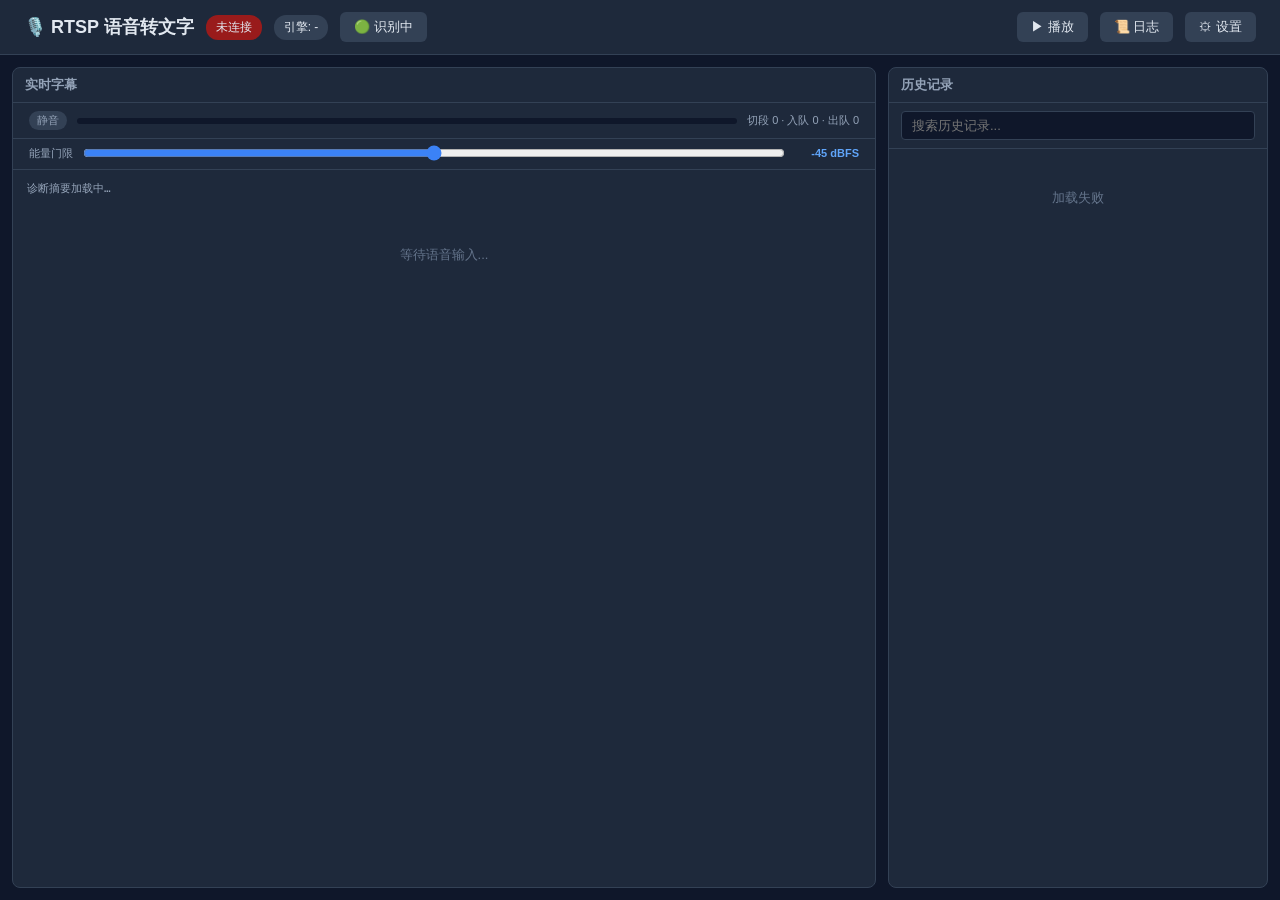
==== commit 7d8b9319: "ui: quick energy-threshold slider on live panel with instant hot-apply" ====
--- a/app/static/index.html
+++ b/app/static/index.html
@@ -141,6 +141,30 @@
     transition: width 0.1s linear;
   }
   .vad-stats { white-space: nowrap; }
+  /* 能量门限快捷滑块：换音源时免开设置页直接调 */
+  .vad-quick {
+    display: flex;
+    align-items: center;
+    gap: 10px;
+    padding: 6px 16px 8px;
+    border-bottom: 1px solid #334155;
+    font-size: 11px;
+    color: #94a3b8;
+  }
+  .vad-quick label { white-space: nowrap; cursor: default; }
+  .vad-quick input[type=range] {
+    flex: 1;
+    min-width: 0;
+    accent-color: #3b82f6;
+  }
+  .vad-quick .vad-quick-val {
+    white-space: nowrap;
+    color: #60a5fa;
+    font-weight: 600;
+    font-variant-numeric: tabular-nums;
+    min-width: 64px;
+    text-align: right;
+  }
   @keyframes fadeIn {
     from { opacity: 0; transform: translateY(8px); }
     to { opacity: 1; transform: translateY(0); }
@@ -389,6 +413,66 @@
   }
   .toast.show { opacity: 1; transform: translateX(-50%) translateY(0); }
   .toast.error { background: #991b1b; color: #fee2e2; }
+
+  /* ---- 手机端适配（≤768px）---- */
+  @media (max-width: 768px) {
+    /* dvh 解决手机地址栏收放时 100vh 不准的问题 */
+    body { height: 100vh; height: 100dvh; }
+
+    header {
+      flex-wrap: wrap;
+      padding: 8px 12px;
+      row-gap: 6px;
+    }
+    header h1 { font-size: 15px; }
+    .icon-btn { padding: 8px 12px; }
+
+    /* 双栏改上下堆叠，整页可滚动：实时字幕在上（约半屏），历史在下 */
+    main {
+      flex-direction: column;
+      overflow-y: auto;
+      -webkit-overflow-scrolling: touch;
+      padding: 8px;
+      gap: 8px;
+    }
+    .live-panel { flex: none; height: 52vh; height: 52dvh; min-height: 220px; }
+    .history-panel { width: auto; flex: 1; min-height: 260px; }
+    .panel-title { padding: 8px 10px; }
+
+    /* 诊断摘要允许折行，不再强制横向滚动 */
+    .main-diag {
+      white-space: normal;
+      word-break: break-all;
+      margin: 4px 10px 0;
+      line-height: 1.6;
+    }
+    .vad-bar { padding: 8px 10px; }
+    .vad-quick { padding: 6px 10px 8px; }
+    .live-content, .history-search { padding: 8px 10px; }
+    .live-item, .history-item { padding-left: 10px; padding-right: 10px; }
+    .live-item .text { font-size: 15px; }
+
+    /* iOS Safari：输入框字号 <16px 聚焦时会强制缩放页面，统一提到 16px */
+    .history-search input,
+    .field input, .field select, .log-head select, .log-head input { font-size: 16px; }
+
+    /* 日志抽屉占更高、头部过滤器允许换行 */
+    .log-panel { height: 78vh; height: 78dvh; }
+    .log-head { flex-wrap: wrap; padding: 8px 12px; }
+    .log-head .log-meta { display: none; }  /* 手机上省空间，桌面仍显示 */
+    .log-head select, .log-head input { flex: 1; min-width: 0; }
+    .log-head input { width: auto; }
+    .log-body { padding: 8px 10px; }
+    .log-diag { padding: 6px 10px; white-space: normal; word-break: break-all; }
+
+    /* 设置抽屉手机上全屏宽 */
+    .drawer { width: 100vw; max-width: 100vw; }
+    .drawer-head, .drawer-body, .drawer-foot { padding-left: 16px; padding-right: 16px; }
+  }
+  /* 窄屏再加一档：横排按钮挤不下时标题独占一行 */
+  @media (max-width: 420px) {
+    header h1 { font-size: 14px; flex-basis: 100%; }
+  }
 </style>
 </head>
 <body>
@@ -411,6 +495,11 @@
       <span class="vad-badge" id="vad-badge">静音</span>
       <div class="vad-meter"><div class="vad-meter-fill" id="vad-level"></div></div>
       <span class="vad-stats" id="vad-stats">切段 0 · 入队 0 · 出队 0</span>
+    </div>
+    <div class="vad-quick">
+      <label for="live_rms" title="拖动松手立即生效，无需重启；拾音偏少往右调（更灵敏），噪声误切往左调（更严格）">能量门限</label>
+      <input type="range" id="live_rms" min="-80" max="-10" step="1" />
+      <span class="vad-quick-val" id="live_rms_val">-45 dBFS</span>
     </div>
     <div class="main-diag" id="main-diag">诊断摘要加载中…</div>
     <div id="live-content" class="live-content">
@@ -547,7 +636,7 @@
         <label>结束时间</label>
         <input type="time" id="asr_end_time" />
       </div>
-      <div class="hint">按容器本地时间（TZ 环境变量），跨午夜可设 22:00–06:00；起止相同表示全天。时段外会断开拉流，摄像头不再被拉取，进入时段自动重连（约 2 秒）。顶部识别开关只影响识别，不影响拉流和播放。</div>
+      <div class="hint">按容器本地时间（TZ 环境变量），跨午夜可设 22:00–06:00；起止相同表示全天。时段外会断开拉流，摄像头不再被拉取，进入时段自动重连（约 2 秒）；已有的识别积压会在时段外继续后台转完，不会等到第二天。顶部识别开关只影响识别，不影响拉流和播放。</div>
     </div>
 
     <div class="group">
@@ -632,6 +721,16 @@
         <label>磁盘容量上限 <span class="value-tag" id="queue_mb_val">256 MB</span></label>
         <input type="range" id="queue_max_mb" min="8" max="1024" step="8" />
         <div class="hint">待识别队列的磁盘硬上限，防止把 ./data 卷写满。保存即生效，无需重启；设置前确认 ./data 所在磁盘剩余空间足够。积压清空后会自动回收 pending.db 占用的空间。</div>
+      </div>
+      <div class="field">
+        <label>段合并间隔 <span class="value-tag" id="merge_gap_val">2 s</span></label>
+        <input type="range" id="asr_merge_gap_sec" min="0" max="5" step="0.5" />
+        <div class="hint">完整优先模式下，采集间隔小于该秒数的相邻语音段合并成一次识别请求：摊薄每请求约 2 秒的固定开销，吞吐翻 2~3 倍，连续对话滞后明显下降，上下文变长断句也更准。0 = 关闭合并。保存即生效，无需重启。</div>
+      </div>
+      <div class="field">
+        <label>合并块时长上限 <span class="value-tag" id="merge_max_val">30 s</span></label>
+        <input type="range" id="asr_merge_max_sec" min="10" max="120" step="5" />
+        <div class="hint">合并后的单次识别请求最长包含多少秒音频，防止单请求过大拖慢单次推理。完整优先模式生效。</div>
       </div>
     </div>
 
@@ -822,7 +921,9 @@
   if (msg.qfail) text += ` · 队列丢 ${msg.qfail}`;
   if (msg.mode === 'durable' && (msg.backlog || 0) > 0) {
     text += ` · 待识别 ${msg.backlog}`;
-    if (msg.backlog_bytes) text += ` (${(msg.backlog_bytes / 1048576).toFixed(1)}MB)`;
+    if (msg.backlog_bytes) text += ` (${(msg.backlog_bytes / 1048576).toFixed(1)}MB`;
+    if (msg.lag_sec) text += ` · 滞后 ${fmtLag(msg.lag_sec)}`;
+    if (msg.backlog_bytes) text += ')';
   }
   if (msg.last_duration_ms) text += ` · 最近 ${(msg.last_duration_ms / 1000).toFixed(1)}s`;
   vadStats.textContent = text;
@@ -943,7 +1044,34 @@
   document.getElementById('queue_age_val').textContent = document.getElementById('asr_max_queue_age').value + ' s';
   document.getElementById('queue_items_val').textContent = document.getElementById('queue_max_items').value;
   document.getElementById('queue_mb_val').textContent = document.getElementById('queue_max_mb').value + ' MB';
-}
+  document.getElementById('merge_gap_val').textContent = document.getElementById('asr_merge_gap_sec').value + ' s';
+  document.getElementById('merge_max_val').textContent = document.getElementById('asr_merge_max_sec').value + ' s';
+}
+
+/* ---------- 能量门限快捷滑块（实时面板） ---------- */
+const liveRms = document.getElementById('live_rms');
+const liveRmsVal = document.getElementById('live_rms_val');
+liveRms.addEventListener('input', () => {
+  liveRmsVal.textContent = liveRms.value + ' dBFS';
+});
+liveRms.addEventListener('change', async () => {
+  const value = parseInt(liveRms.value, 10);
+  try {
+    const res = await apiFetch('/api/settings', {
+      method: 'POST',
+      headers: { 'Content-Type': 'application/json' },
+      body: JSON.stringify({ vad_rms_dbfs: value }),
+    });
+    const data = await res.json();
+    if (!res.ok) throw new Error(data.detail || '保存失败');
+    // 同步设置抽屉里的同一个配置项，两边不串
+    document.getElementById('vad_rms_dbfs').value = value;
+    document.getElementById('rms_val').textContent = value + ' dBFS';
+    showToast(`能量门限 ${value} dBFS 已生效`);
+  } catch (e) {
+    showToast(e.message, true);
+  }
+});
 
 async function loadRtspHistory() {
   const sel = document.getElementById('rtsp-history-select');
@@ -1005,6 +1133,9 @@
 
   document.getElementById('vad_mode').value = v.vad_mode;
   document.getElementById('vad_rms_dbfs').value = v.vad_rms_dbfs;
+  // 实时面板的快捷滑块与设置页保持一致
+  document.getElementById('live_rms').value = v.vad_rms_dbfs;
+  document.getElementById('live_rms_val').textContent = v.vad_rms_dbfs + ' dBFS';
   document.getElementById('vad_frame_ms').value = v.vad_frame_ms;
   document.getElementById('vad_silence_frames').value = v.vad_silence_frames;
   document.getElementById('vad_min_speech_frames').value = v.vad_min_speech_frames;
@@ -1016,6 +1147,8 @@
   document.getElementById('queue_mode').value = v.queue_mode ?? 'durable';
   document.getElementById('queue_max_items').value = v.queue_max_items ?? 2000;
   document.getElementById('queue_max_mb').value = v.queue_max_mb ?? 256;
+  document.getElementById('asr_merge_gap_sec').value = v.asr_merge_gap_sec ?? 2;
+  document.getElementById('asr_merge_max_sec').value = v.asr_merge_max_sec ?? 30;
   document.getElementById('save_rejected_audio').checked = !!v.save_rejected_audio;
   document.getElementById('filter_noise_text').checked = v.filter_noise_text ?? true;
   document.getElementById('filter_ignore_words').value = v.filter_ignore_words ?? '';
@@ -1052,6 +1185,8 @@
     queue_mode: document.getElementById('queue_mode').value,
     queue_max_items: parseInt(document.getElementById('queue_max_items').value, 10),
     queue_max_mb: parseInt(document.getElementById('queue_max_mb').value, 10),
+    asr_merge_gap_sec: parseFloat(document.getElementById('asr_merge_gap_sec').value),
+    asr_merge_max_sec: parseInt(document.getElementById('asr_merge_max_sec').value, 10),
     save_rejected_audio: document.getElementById('save_rejected_audio').checked,
     filter_noise_text: document.getElementById('filter_noise_text').checked,
     filter_ignore_words: document.getElementById('filter_ignore_words').value.trim(),
@@ -1143,28 +1278,42 @@
   return ms >= 1000 ? (ms / 1000).toFixed(1) + 's' : Math.round(ms) + 'ms';
 }
 
+function fmtLag(sec) {
+  if (sec == null || sec <= 0) return '实时';
+  if (sec < 90) return Math.round(sec) + 's';
+  const m = Math.round(sec / 60);
+  if (m < 120) return m + ' 分钟';
+  return (m / 60).toFixed(1) + ' 小时';
+}
+
 function renderDiag(data) {
   if (!data || !data.diagnostics) return;
   const d = data.diagnostics;
   const err = d.last_error;
   const qt = data.queue_totals || {};
-  let html = `调用 <b>${d.calls ?? 0}</b> · 成功 <b>${d.ok ?? 0}</b> · 失败 <b>${d.failed ?? 0}</b>`
-    + ` · 连续失败 <b class="${(d.consecutive_failures || 0) > 0 ? 'bad' : 'good'}">${d.consecutive_failures ?? 0}</b>`
+  const sr = d.success_rate;
+  const srClass = sr == null ? '' : (sr >= 95 ? 'good' : (sr >= 80 ? 'warn' : 'bad'));
+  let html = `调用 <b>${d.calls ?? 0}</b> · 成功率 <b class="${srClass}">${sr == null ? '-' : sr + '%'}</b>`
     + ` · 最近 <b>${fmtMs(d.last_latency_ms)}</b> · P95 <b>${fmtMs(d.p95_latency_ms)}</b>`
-    + ` · 慢请求 <b>${d.slow_calls ?? 0}</b> · 积压 <b>${data.queue_backlog ?? 0}</b>`;
-
+    + ` · 积压 <b>${data.queue_backlog ?? 0}</b>`;
   const backlogBytes = data.queue_backlog_bytes || 0;
   if (data.queue_backlog > 0 && backlogBytes) {
     html += ` (${(backlogBytes / 1048576).toFixed(1)}MB)`;
   }
-  html += ` · 入队 <b>${qt.enqueued ?? 0}</b> · 出队 <b>${qt.done ?? 0}</b> · 队列丢 <b>${qt.failed ?? 0}</b>`
+  html += ` · 滞后 <b>${fmtLag(data.queue_lag_sec)}</b>`
+    + ` · 入队 <b>${qt.enqueued ?? 0}</b> · 出队 <b>${qt.done ?? 0}</b> · 队列丢 <b>${qt.failed ?? 0}</b>`;
+  mainDiagEl.innerHTML = html;
+
+  // 日志页保留更多细节：连续失败/慢请求/超时配置/最近错误详情
+  let logHtml = html
+    + ` · 连续失败 <b class="${(d.consecutive_failures || 0) > 0 ? 'bad' : 'good'}">${d.consecutive_failures ?? 0}</b>`
+    + ` · 慢请求 <b>${d.slow_calls ?? 0}</b>`
     + ` · 超时(连接/读取) <b>${data.asr_connect_timeout ?? '-'}s/${data.asr_timeout ?? '-'}s</b>`;
   if (err) {
-    html += ` | <span class="bad">${escHtml(err.code)}</span> ${escHtml((err.detail || '').slice(0, 160))}`
+    logHtml += ` | <span class="bad">${escHtml(err.code)}</span> ${escHtml((err.detail || '').slice(0, 160))}`
       + ` <span class="warn" title="${escHtml(err.hint)}">ⓘ</span>`;
   }
-  logDiagEl.innerHTML = html;
-  mainDiagEl.innerHTML = html;
+  logDiagEl.innerHTML = logHtml;
 }
 
 async function fetchLogs() {
@@ -1259,7 +1408,7 @@
 drawerMask.addEventListener('click', closeDrawer);
 document.getElementById('save-settings').addEventListener('click', saveSettings);
 document.getElementById('asr_engine').addEventListener('change', (e) => applyEnginePanels(e.target.value));
-['vad_mode', 'vad_rms_dbfs', 'vad_frame_ms', 'vad_silence_frames', 'vad_min_speech_frames', 'vad_min_speech_ratio', 'vad_preroll_ms', 'vad_tail_pad_ms', 'ffmpeg_timeout', 'asr_max_queue_age', 'queue_max_items', 'queue_max_mb'].forEach(id => {
+['vad_mode', 'vad_rms_dbfs', 'vad_frame_ms', 'vad_silence_frames', 'vad_min_speech_frames', 'vad_min_speech_ratio', 'vad_preroll_ms', 'vad_tail_pad_ms', 'ffmpeg_timeout', 'asr_max_queue_age', 'queue_max_items', 'queue_max_mb', 'asr_merge_gap_sec', 'asr_merge_max_sec'].forEach(id => {
   document.getElementById(id).addEventListener('input', syncVadLabels);
 });
 document.addEventListener('keydown', (e) => {
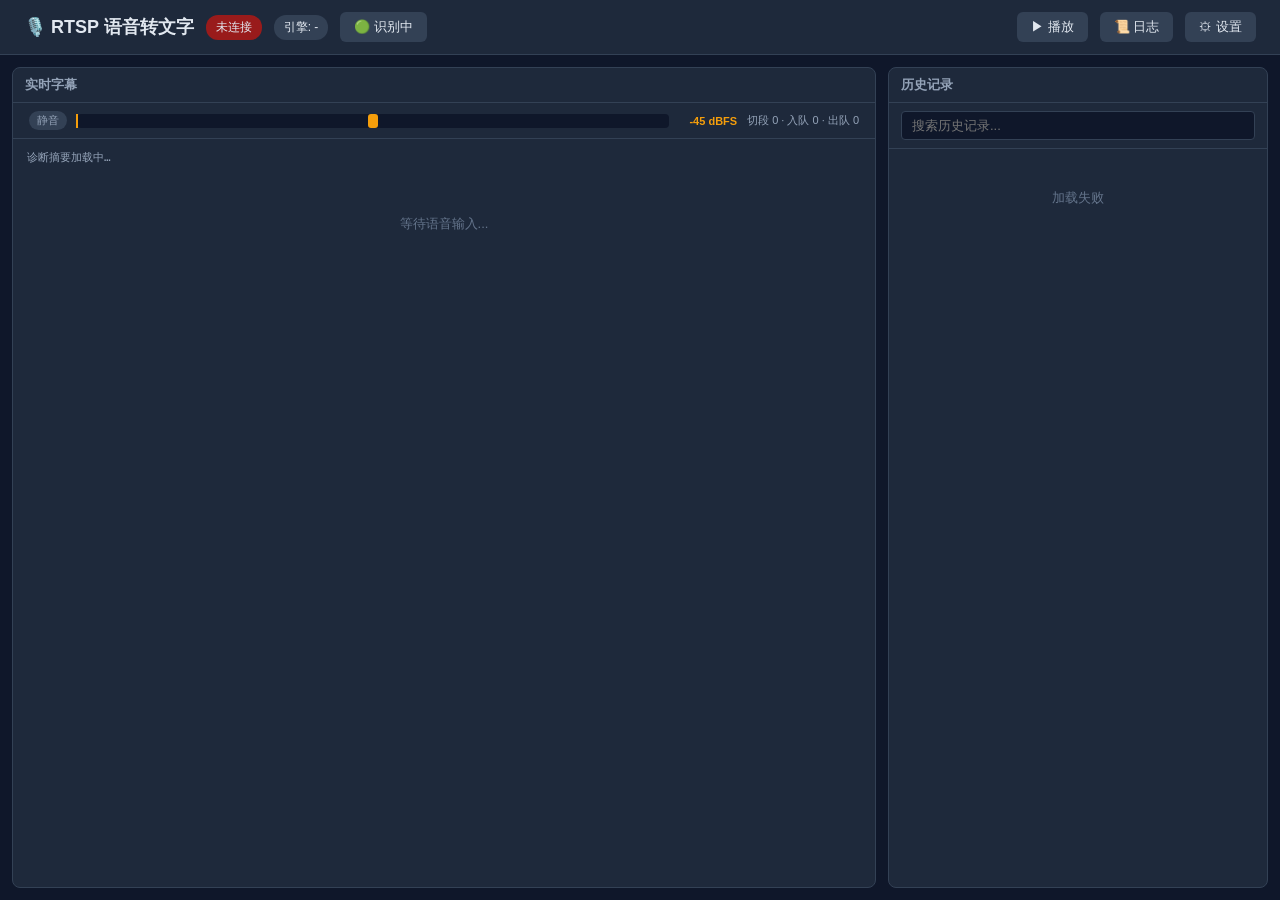
==== commit 6c768047: "ui: merge threshold slider into VAD level bar - draggable bar with amber threshold marker, color by " ====
--- a/app/static/index.html
+++ b/app/static/index.html
@@ -127,42 +127,72 @@
     white-space: nowrap;
   }
   .vad-badge.on { background: #166534; color: #dcfce7; }
+  /* 电平条与门限滑块共用同一容器：滑块轨道即电平条的底，
+     门限刻度线随滑块移动，电平超过刻度=亮绿(说话)、低于=暗蓝(静音) */
   .vad-meter {
     flex: 1;
-    height: 6px;
+    min-width: 0;
+    height: 14px;
     background: #0f172a;
-    border-radius: 3px;
-    overflow: hidden;
+    border-radius: 4px;
+    position: relative;
   }
   .vad-meter-fill {
-    height: 100%;
+    position: absolute;
+    left: 0;
+    top: 3px;
+    height: 8px;
     width: 0%;
     background: #3b82f6;
+    border-radius: 2px;
     transition: width 0.1s linear;
   }
+  .vad-threshold {
+    position: absolute;
+    top: 0;
+    height: 100%;
+    width: 2px;
+    background: #f59e0b;
+    transform: translateX(-1px);
+    pointer-events: none;
+    z-index: 2;
+  }
+  /* 滑块透明覆盖在电平条上：拖的就是这条bar本身 */
+  .vad-meter input[type=range] {
+    position: absolute;
+    left: 0;
+    top: 0;
+    width: 100%;
+    height: 100%;
+    margin: 0;
+    -webkit-appearance: none;
+    appearance: none;
+    background: transparent;
+    cursor: ew-resize;
+    z-index: 3;
+  }
+  .vad-meter input[type=range]::-webkit-slider-thumb {
+    -webkit-appearance: none;
+    width: 10px;
+    height: 14px;
+    border-radius: 3px;
+    background: #f59e0b;
+    border: none;
+  }
+  .vad-meter input[type=range]::-moz-range-thumb {
+    width: 10px;
+    height: 14px;
+    border-radius: 3px;
+    background: #f59e0b;
+    border: none;
+  }
   .vad-stats { white-space: nowrap; }
-  /* 能量门限快捷滑块：换音源时免开设置页直接调 */
-  .vad-quick {
-    display: flex;
-    align-items: center;
-    gap: 10px;
-    padding: 6px 16px 8px;
-    border-bottom: 1px solid #334155;
-    font-size: 11px;
-    color: #94a3b8;
-  }
-  .vad-quick label { white-space: nowrap; cursor: default; }
-  .vad-quick input[type=range] {
-    flex: 1;
-    min-width: 0;
-    accent-color: #3b82f6;
-  }
-  .vad-quick .vad-quick-val {
+  .vad-quick-val {
     white-space: nowrap;
-    color: #60a5fa;
+    color: #f59e0b;
     font-weight: 600;
     font-variant-numeric: tabular-nums;
-    min-width: 64px;
+    min-width: 58px;
     text-align: right;
   }
   @keyframes fadeIn {
@@ -446,8 +476,8 @@
       margin: 4px 10px 0;
       line-height: 1.6;
     }
-    .vad-bar { padding: 8px 10px; }
-    .vad-quick { padding: 6px 10px 8px; }
+    .vad-bar { padding: 8px 10px; gap: 8px; }
+    .vad-quick-val { display: none; }  /* 手机上窄，门限数值看滑块位置即可 */
     .live-content, .history-search { padding: 8px 10px; }
     .live-item, .history-item { padding-left: 10px; padding-right: 10px; }
     .live-item .text { font-size: 15px; }
@@ -493,13 +523,14 @@
     <div class="panel-title">实时字幕</div>
     <div class="vad-bar">
       <span class="vad-badge" id="vad-badge">静音</span>
-      <div class="vad-meter"><div class="vad-meter-fill" id="vad-level"></div></div>
+      <div class="vad-meter">
+        <div class="vad-meter-fill" id="vad-level"></div>
+        <div class="vad-threshold" id="vad-threshold"></div>
+        <input type="range" id="live_rms" min="-80" max="-10" step="1"
+               title="能量门限：拖动松手生效。往右=更灵敏(拾音多)，往左=更严格(噪声不切)" />
+      </div>
+      <span class="vad-quick-val" id="live_rms_val" title="能量门限（拖动上方电平条调节）">-45 dBFS</span>
       <span class="vad-stats" id="vad-stats">切段 0 · 入队 0 · 出队 0</span>
-    </div>
-    <div class="vad-quick">
-      <label for="live_rms" title="拖动松手立即生效，无需重启；拾音偏少往右调（更灵敏），噪声误切往左调（更严格）">能量门限</label>
-      <input type="range" id="live_rms" min="-80" max="-10" step="1" />
-      <span class="vad-quick-val" id="live_rms_val">-45 dBFS</span>
     </div>
     <div class="main-diag" id="main-diag">诊断摘要加载中…</div>
     <div id="live-content" class="live-content">
@@ -912,7 +943,9 @@
 function updateVad(msg) {
   const pct = Math.max(0, Math.min(100, ((msg.level + 60) / 60) * 100));
   vadLevel.style.width = pct + '%';
-  vadLevel.style.background = msg.speech ? '#22c55e' : '#3b82f6';
+  // 颜色直接体现门限判定：电平超过门限=绿（说话中），低于=蓝（静音）
+  const threshold = parseInt(liveRms.value, 10);
+  vadLevel.style.background = msg.level >= threshold ? '#22c55e' : '#3b82f6';
   vadBadge.textContent = msg.active ? '说话中' : (msg.speech ? '语音' : '静音');
   vadBadge.className = 'vad-badge' + (msg.active ? ' on' : '');
   let text = `切段 ${msg.segments ?? 0}`;
@@ -1048,11 +1081,21 @@
   document.getElementById('merge_max_val').textContent = document.getElementById('asr_merge_max_sec').value + ' s';
 }
 
-/* ---------- 能量门限快捷滑块（实时面板） ---------- */
+/* ---------- 能量门限快捷滑块（嵌在电平条上，拖动即调门限） ---------- */
 const liveRms = document.getElementById('live_rms');
 const liveRmsVal = document.getElementById('live_rms_val');
+const vadThreshold = document.getElementById('vad-threshold');
+// 电平条映射范围与后端一致：level ∈ [-60, 0] dBFS → 0~100%
+// 门限值域 [-80, -10] 需换算到同一坐标系才能让刻度线对准电平
+function thresholdPct(v) {
+  return Math.max(0, Math.min(100, ((v + 60) / 60) * 100));
+}
+function syncThresholdMarker() {
+  vadThreshold.style.left = thresholdPct(parseInt(liveRms.value, 10)) + '%';
+}
 liveRms.addEventListener('input', () => {
   liveRmsVal.textContent = liveRms.value + ' dBFS';
+  syncThresholdMarker();
 });
 liveRms.addEventListener('change', async () => {
   const value = parseInt(liveRms.value, 10);
@@ -1136,6 +1179,7 @@
   // 实时面板的快捷滑块与设置页保持一致
   document.getElementById('live_rms').value = v.vad_rms_dbfs;
   document.getElementById('live_rms_val').textContent = v.vad_rms_dbfs + ' dBFS';
+  syncThresholdMarker();
   document.getElementById('vad_frame_ms').value = v.vad_frame_ms;
   document.getElementById('vad_silence_frames').value = v.vad_silence_frames;
   document.getElementById('vad_min_speech_frames').value = v.vad_min_speech_frames;
